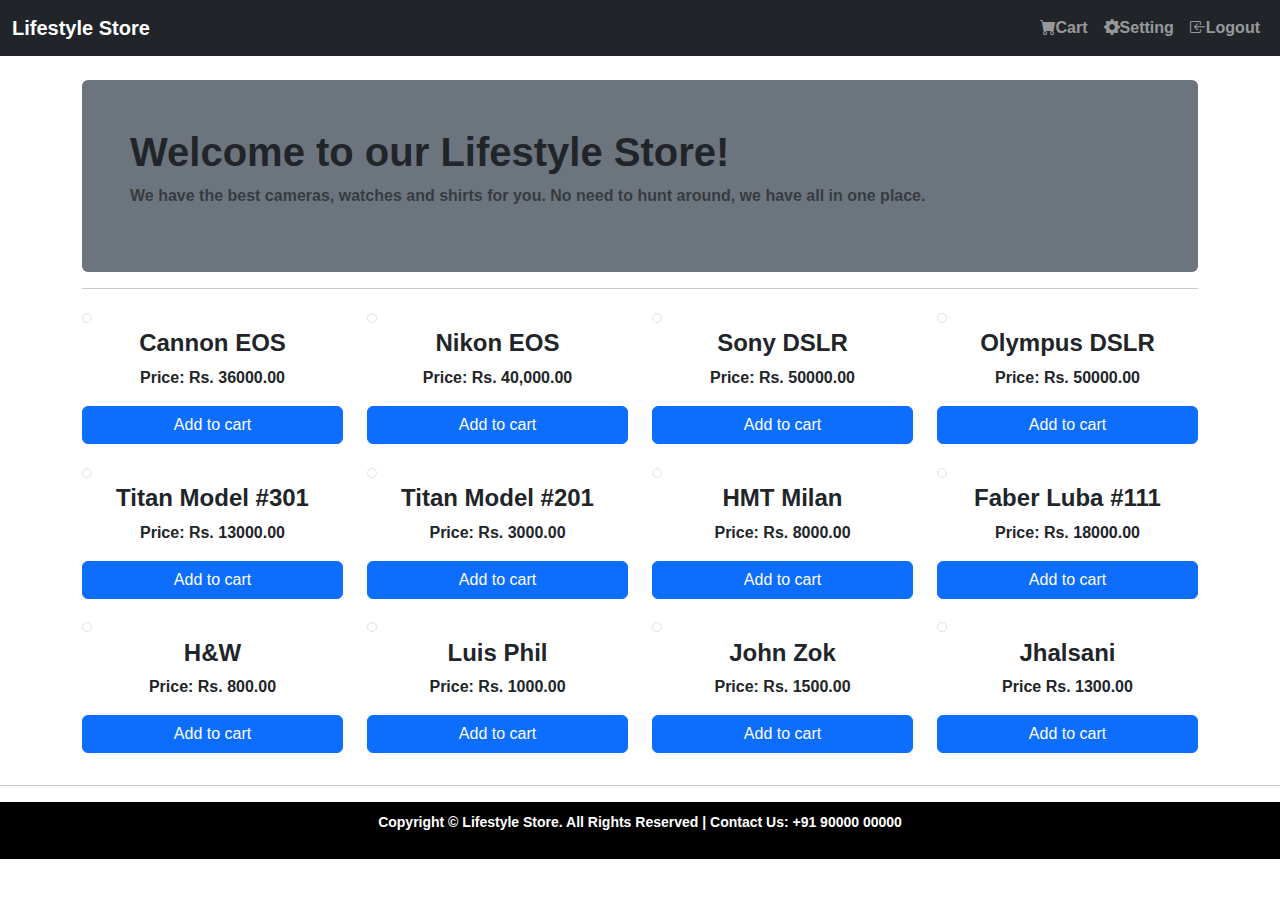
==== product.html @ 5c0f2d0d "Add files via upload" ====
<!DOCTYPE html>

<html>
    <head>
       <title>Lifestyle</title>
       <meta charset="utf-8">
  <meta name="viewport" content="width=device-width, initial-scale=1">
<!-- Latest compiled and minified CSS -->
<link href="https://cdn.jsdelivr.net/npm/bootstrap@5.1.3/dist/css/bootstrap.min.css" rel="stylesheet">

<!-- Latest compiled JavaScript -->
<script src="https://cdn.jsdelivr.net/npm/bootstrap@5.1.3/dist/js/bootstrap.bundle.min.js"></script>
<link rel="stylesheet" href="https://cdn.jsdelivr.net/npm/bootstrap-icons@1.5.0/font/bootstrap-icons.css">
<link rel="stylesheet" href="my.css">
    </head>
    <body>
        <nav class="navbar navbar-expand-sm bg-dark navbar-dark">
  <div class="container-fluid">
    <a class="navbar-brand" href="index.html">Lifestyle Store</a>
    <button class="navbar-toggler" type="button" data-bs-toggle="collapse" data-bs-target="#collapsibleNavbar">
      <span class="navbar-toggler-icon"></span>
    </button>
    <div class="collapse navbar-collapse" id="collapsibleNavbar">
      <ul class="navbar-nav ms-auto">
        <li class="nav-item">
            <a class="nav-link"  href="cart.html"><i class="bi bi-cart-fill"></i>Cart</a>
        </li>
        <li class="nav-item">
            <a class="nav-link" href="setting.html"><i class="bi bi-gear-fill"></i>Setting</a>
        </li>
        <li class="nav-item">
            <a class="nav-link" href="logout.html"><i class="bi bi-box-arrow-in-left"></i>Logout</a>
        </li>
        
      </ul>
    </div>
  </div>
</nav>
        <div class="container">
            <div class="mt-4 p-5 bg-secondary text-body rounded">
                <h1>Welcome to our Lifestyle Store!</h1>
                
<p class="text-black-50">We have the best cameras, watches and shirts for you. No need to hunt around, we have all in one place.
</p>

               </div>
            <hr>
            <div class="row">
                <div class="col-md-3">
                    
                        
<img src="img/5.jpg" alt="" class="img-thumbnail">
                        
<div class="caption text-center">
                            
<h4>Cannon EOS </h4>
                            
<p>Price: Rs. 36000.00 </p>
                            
<p><a href="login.html" role="button" class="d-grid btn btn-primary btn-block">Add to cart</a></p>
                       
 </div>
                   
 </div>
                <div class="col-md-3">
                        
<img src="img/2.jpg" alt="" class="img-thumbnail">
                        
<div class="caption text-center">
                            
<h4>Nikon EOS </h4>
                            
<p>Price: Rs. 40,000.00 </p>
                            
<p><a href="login.html" role="button" class=" d-grid btn btn-primary btn-block">Add to cart</a></p>
                        
</div>
                   
 </div>
                <div class="col-md-3">
                   
<img src="img/3.jpg" alt="" class="img-thumbnail">
                       
 <div class="caption text-center">
                           
 <h4>Sony DSLR</h4>
                           
 <p>Price: Rs. 50000.00</p>
                           
 <p><a href="login.html" role="button" class=" d-grid btn btn-primary btn-block">Add to cart</a></p>
                        
</div>
                    
</div>
               
 

               
 <div class="col-md-3 ">
                    

                        
<img src="img/4.jpg" alt="" class="img-thumbnail">
                        
<div class="caption text-center">
                            
<h4>Olympus DSLR</h4>
                           
 <p>Price: Rs. 50000.00</p>
                           
 <p><a href="login.html" role="button" class="d-grid btn btn-primary btn-block">Add to cart</a></p>
                      
  </div>
                    
</div>
               
 </div>
           
 

            
<div class="row" id="watches">
              
  <div class="col-md-3">
                    

                        
<img src="img/9.jpg" alt="" class="img-thumbnail">
                       
 <div class="caption text-center">
                            
<h4>Titan Model #301 </h4>
                            
<p>Price: Rs. 13000.00 </p>
                          
  <p><a href="login.html" role="button" class="d-grid btn btn-primary btn-block">Add to cart</a></p>
                        
</div>
                   
 </div>
              

               
 <div class="col-md-3 ">
                    

                        
<img src="img/10.jpg" alt=""class="img-thumbnail">
                        
<div class="caption text-center">
                            
<h4>Titan Model #201</h4>
                          
  <p>Price: Rs. 3000.00 </p>
                            
<p><a href="login.html" role="button" class="d-grid btn btn-primary btn-block">Add to cart</a></p>
                        
</div>
                    
</div>
                


                
<div class="col-md-3">
                    

                        
<img src="img/11.jpg" alt="" class="img-thumbnail">
                        
<div class="caption text-center">
                           
 <h4>HMT Milan</h4>
                           
 <p>Price: Rs. 8000.00 </p>
                            
<p><a href="login.html" role="button" class="d-grid btn btn-primary btn-block">Add to cart</a></p>
                       
 </div>
                   
 </div>
                

                
<div class="col-md-3">
                    
<img src="img/12.jpg" alt=""class="img-thumbnail">
                        
<div class="caption text-center">
                           
 <h4>Faber Luba #111 </h4>
                            
<p>Price: Rs. 18000.00 </p>
                            
<p><a href="login.html" role="button" class=" d-grid btn btn-primary btn-block">Add to cart</a></p>
                       
 </div>
                    
</div>
                
</div>
            
        

            
<div class="row" id="shirts">
                
<div class="col-md-3">
                  
<img src="img/8.jpg" alt="" class="img-thumbnail">
                        
<div class="caption text-center">
                            
<h4>H&W </h4>
                            
<p>Price: Rs. 800.00 </p>
                            
<p><a href="login.html" role="button" class="d-grid btn btn-primary btn-block">Add to cart</a></p>
                       
 </div>
                   
 </div>
               


               
 <div class="col-md-3">
                   

                       
 <img src="img/6.jpg" alt="" <img src="img/8.jpg" alt="" class="img-thumbnail">

                       
 <div class="caption text-center">
                           
 <h4>Luis Phil</h4>
                           
 <p>Price: Rs. 1000.00</p>
                          
  <p><a href="login.html" role="button" class="d-grid btn btn-primary btn-block">Add to cart</a></p>
                       
 </div>
                   
 </div>
               
 

                
<div class="col-md-3">
                   
 
                       
 <img src="img/13.jpg" alt="" <img src="img/8.jpg" alt="" class="img-thumbnail">

                       
 <div class="caption text-center">
                           
 <h4>John Zok</h4>
                          
<p>Price: Rs. 1500.00</p>
                           
 <p><a href="login.html" role="button" class="d-grid btn btn-primary btn-block">Add to cart</a></p>
                        
</div>
                    
</div>
                


                
<div class="col-md-3">
                    
                       
 <img src="img/14.jpg" alt="" <img src="img/8.jpg" alt="" class="img-thumbnail">

                       
 <div class="caption text-center">
                           
 <h4>Jhalsani</h4>
                           
 <p>Price Rs. 1300.00</p>
                            
<p><a href="login.html" role="button" class="d-grid btn btn-primary btn-block">Add to cart</a></p>
                        
</div>
                    
</div>
               
 </div>
            
</div>
            
<hr>
<footer>
  <div class="container">
              
  <center>
                   
 <p>Copyright &copy; Lifestyle Store. All Rights Reserved  |  Contact Us: +91 90000 00000</p>	
             
   </center>
          
  </div>
      
  </footer>
        
                

                

                
        
    </body>
</html>
---- my.css ----
body,
html {
   width: 100%;
    height: 100%;
}
#banner_image{padding-top:75px; padding-bottom: 51px; text-align: center; color: #f8f8f8; margin-bottom: 20px; 

background: url("img/intro-bg_1.jpg") no-repeat center center; background-size: cover;}
#item_list{
    padding-top: 50px;
}

#banner_content{position: relative; padding-top: 6%; padding-bottom: 6%;margin-top: 12%;
 overflow:hidden;
 margin-bottom: 12%; background-color: rgba(0, 0, 0, 0.7);
 max-width:660px;}
.container{width:92%; margin:auto; overflow:hidden;}

#cameras:before, #watches:before, #shirts:before{
    display: block; 
    content: " "; 
  
  margin-top: -85px; 
  
  height: 85px; 
    visibility: hidden;
}
body,
h1,
h2,
h3,
h4,
h5,
h6 {
    font-family: "Lato","Helvetica Neue",Helvetica,Arial,sans-serif;
    font-weight:600;
}
.navbar-brand{
    font-size:20px;
}
footer {
    padding: 10px 0;
    background-color: #000;
   color:#fff;
    font-size:14px;
    bottom:0;
    width: 100%;
}

 .caption:hover{
  

  color:black; padding:0px 10px 10px; font-weight: bold; font-size:14px;background-color: transparent;
}
.row_style{
    margin-top:66px;}
#login{
  font-weight:normal;
}
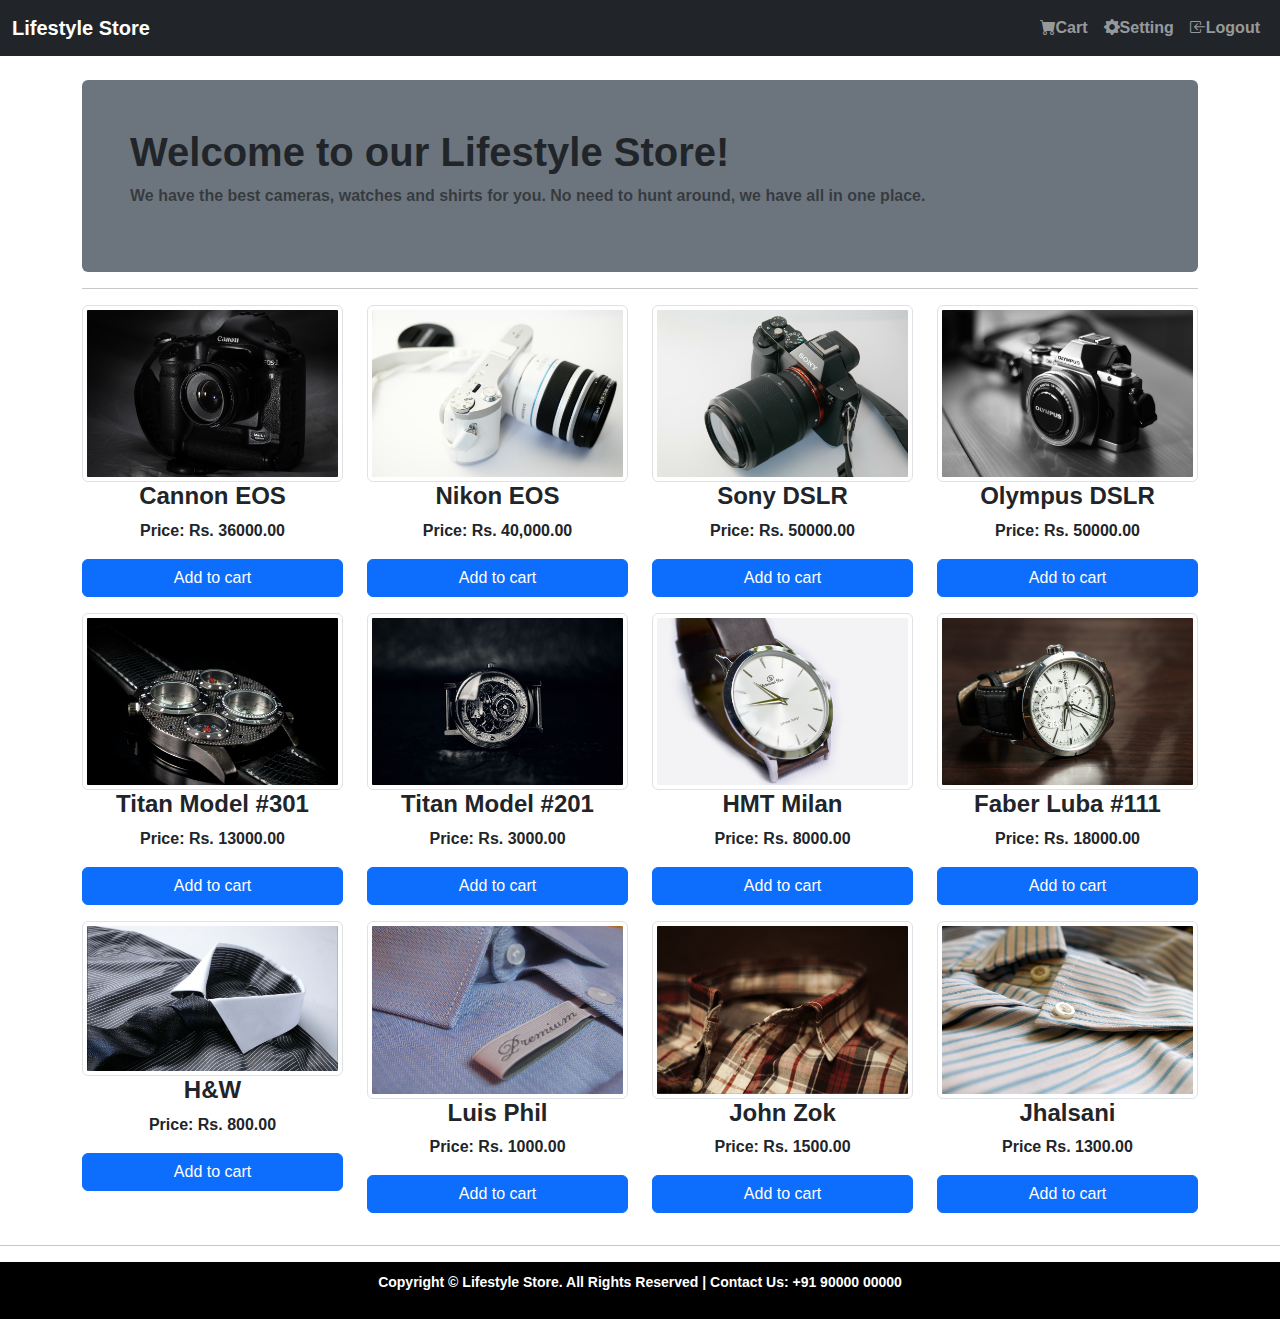
==== commit 50dfe53d: "Update product.html" ====
--- a/product.html
+++ b/product.html
@@ -49,7 +49,7 @@
                 <div class="col-md-3">
                     
                         
-<img src="img/5.jpg" alt="" class="img-thumbnail">
+<img src="5.jpg" alt="" class="img-thumbnail">
                         
 <div class="caption text-center">
                             
@@ -64,7 +64,7 @@
  </div>
                 <div class="col-md-3">
                         
-<img src="img/2.jpg" alt="" class="img-thumbnail">
+<img src="2.jpg" alt="" class="img-thumbnail">
                         
 <div class="caption text-center">
                             
@@ -79,7 +79,7 @@
  </div>
                 <div class="col-md-3">
                    
-<img src="img/3.jpg" alt="" class="img-thumbnail">
+<img src="3.jpg" alt="" class="img-thumbnail">
                        
  <div class="caption text-center">
                            
@@ -100,7 +100,7 @@
                     
 
                         
-<img src="img/4.jpg" alt="" class="img-thumbnail">
+<img src="4.jpg" alt="" class="img-thumbnail">
                         
 <div class="caption text-center">
                             
@@ -125,7 +125,7 @@
                     
 
                         
-<img src="img/9.jpg" alt="" class="img-thumbnail">
+<img src="9.jpg" alt="" class="img-thumbnail">
                        
  <div class="caption text-center">
                             
@@ -145,7 +145,7 @@
                     
 
                         
-<img src="img/10.jpg" alt=""class="img-thumbnail">
+<img src="10.jpg" alt=""class="img-thumbnail">
                         
 <div class="caption text-center">
                             
@@ -166,7 +166,7 @@
                     
 
                         
-<img src="img/11.jpg" alt="" class="img-thumbnail">
+<img src="11.jpg" alt="" class="img-thumbnail">
                         
 <div class="caption text-center">
                            
@@ -184,7 +184,7 @@
                 
 <div class="col-md-3">
                     
-<img src="img/12.jpg" alt=""class="img-thumbnail">
+<img src="12.jpg" alt=""class="img-thumbnail">
                         
 <div class="caption text-center">
                            
@@ -207,7 +207,7 @@
                 
 <div class="col-md-3">
                   
-<img src="img/8.jpg" alt="" class="img-thumbnail">
+<img src="8.jpg" alt="" class="img-thumbnail">
                         
 <div class="caption text-center">
                             
@@ -228,7 +228,7 @@
                    
 
                        
- <img src="img/6.jpg" alt="" <img src="img/8.jpg" alt="" class="img-thumbnail">
+ <img src="6.jpg" alt="" <img src="img/8.jpg" alt="" class="img-thumbnail">
 
                        
  <div class="caption text-center">
@@ -250,7 +250,7 @@
                    
  
                        
- <img src="img/13.jpg" alt="" <img src="img/8.jpg" alt="" class="img-thumbnail">
+ <img src="13.jpg" alt="" <img src="img/8.jpg" alt="" class="img-thumbnail">
 
                        
  <div class="caption text-center">
@@ -271,7 +271,7 @@
 <div class="col-md-3">
                     
                        
- <img src="img/14.jpg" alt="" <img src="img/8.jpg" alt="" class="img-thumbnail">
+ <img src="14.jpg" alt="" <img src="img/8.jpg" alt="" class="img-thumbnail">
 
                        
  <div class="caption text-center">
@@ -311,4 +311,4 @@
                 
         
     </body>
-</html>+</html>
